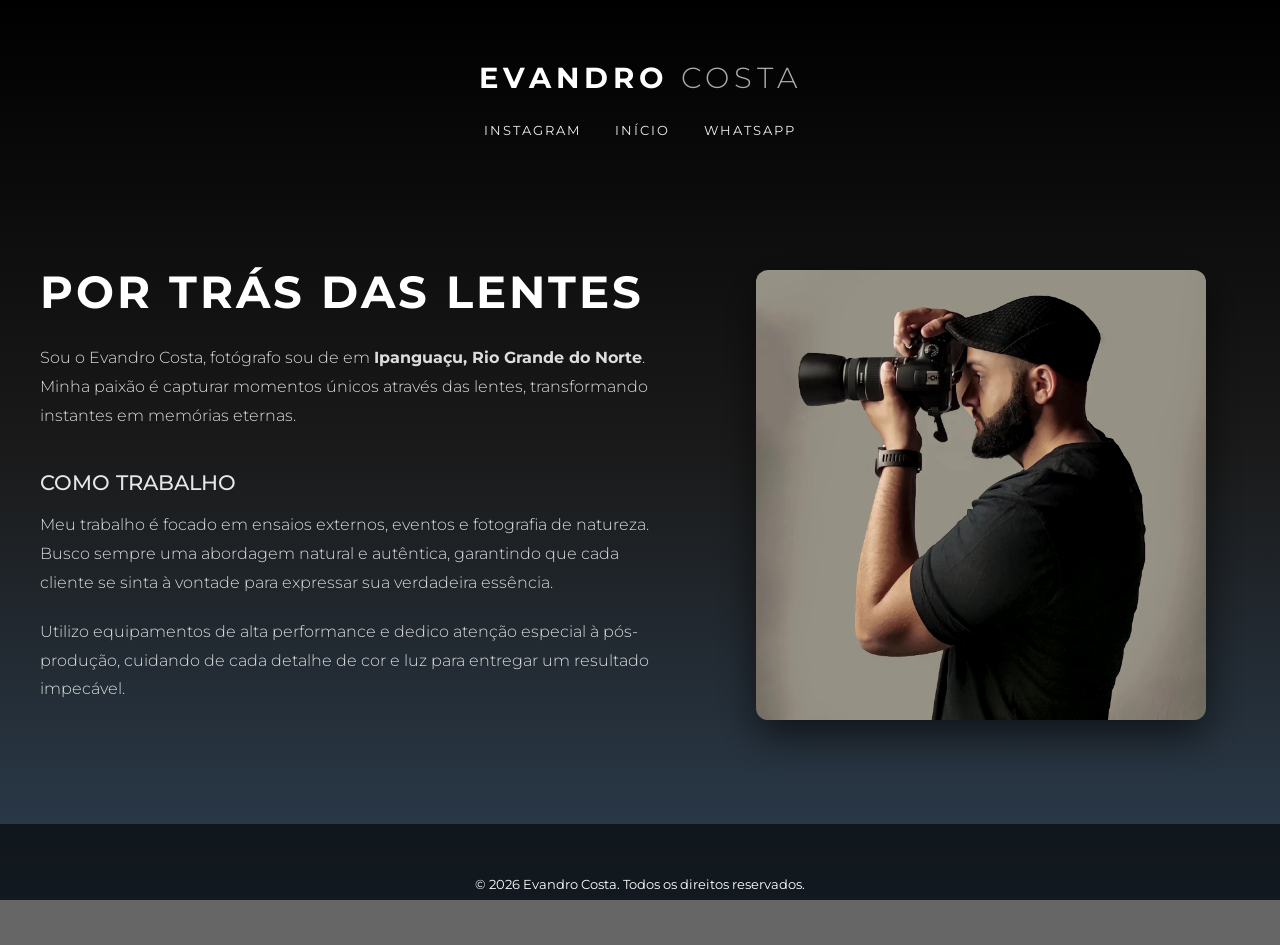
==== Sobre.html @ a17254c2 "site" ====
<!DOCTYPE html>
<html lang="pt-br">
<head>
    <meta charset="UTF-8">
    <meta name="viewport" content="width=device-width, initial-scale=1.0">
    <title>Sobre | Evandro Costa</title>
    <link rel="preconnect" href="https://fonts.googleapis.com">
    <link rel="preconnect" href="https://fonts.gstatic.com" crossorigin>
    <link href="https://fonts.googleapis.com/css2?family=Montserrat:wght@300;500;700&display=swap" rel="stylesheet">
    <link rel="stylesheet" href="Sobre.css">
</head>
<body>

    <header>
        <div class="container-header">
            <h1>Evandro <span>Costa</span></h1>
            <nav>
                <ul>
                    
                    <li><a href="https://www.instagram.com/SEU_USUARIO" target="_blank">Instagram</a></li>
                    <li><a href="Evandro.html">Início</a></li>
                    <li><a href="https://wa.me/5584999999999" target="_blank">Whatsapp</a></li>
                </ul>
            </nav>
        </div>
    </header>

    <main class="sobre-container">
        <section class="sobre-conteudo">
            <div class="sobre-texto">
                <h2>Por Trás das Lentes</h2>
                <p>Sou o Evandro Costa, fotógrafo sou de  em <strong>Ipanguaçu, Rio Grande do Norte</strong>. Minha paixão é capturar momentos únicos através das lentes, transformando instantes em memórias eternas.</p>
                <h3>Como Trabalho</h3>
                <p>Meu trabalho é focado em ensaios externos, eventos e fotografia de natureza. Busco sempre uma abordagem natural e autêntica, garantindo que cada cliente se sinta à vontade para expressar sua verdadeira essência.</p>
                
                <p>Utilizo equipamentos de alta performance e dedico atenção especial à pós-produção, cuidando de cada detalhe de cor e luz para entregar um resultado impecável.</p>
            </div>

            <div class="sobre-imagem">
                <img src="sobre.jpeg" alt="Fotógrafo Evandro" class="foto-perfil">
            </div>
        </section>
    </main>

    <footer>
        <p>&copy; 2026 Evandro Costa. Todos os direitos reservados.</p>
    </footer>

</body>
</html>
---- Sobre.css ----
/* ==========================================================
   CSS DO PORTFÓLIO - MANTENDO SEU ESTILO ORIGINAL
   ========================================================== */

/* 1. CONFIGURAÇÕES GERAIS E DEGRADÊ (Você já tinha) */
body {
    margin: 0;
    padding: 0;
    font-family: 'Montserrat', sans-serif;
    /* Degradê aplicado ao corpo inteiro */
    background: linear-gradient(180deg, #000000 0%, #1a1a1a 50%, #2c3e50 100%);
    background-attachment: fixed; 
    color: #ffffff;
    min-height: 100vh;
}

/* 2. HEADER (CABEÇALHO) (Você já tinha) */
header {
    padding: 60px 20px;
    text-align: center;
    background: transparent; /* Garante que o degradê apareça ao fundo */
}

header h1 {
    font-weight: 700;
    letter-spacing: 5px;
    text-transform: uppercase;
    font-size: 1.8rem;
    margin: 0;
}

header h1 span {
    font-weight: 300;
    color: #aaa; /* Cinza claro para contraste no fundo escuro */
}

nav ul {
    list-style: none;
    margin-top: 25px;
    padding: 0;
}

nav ul li {
    display: inline;
    margin: 0 15px;
}

nav ul li a {
    text-decoration: none;
    color: #eee;
    font-size: 0.8rem;
    letter-spacing: 2px;
    text-transform: uppercase;
    transition: 0.3s;
}

nav ul li a:hover {
    color: #007bff;
}

/* ----------------------------------------------------------
   3. LAYOUT DA PÁGINA SOBRE (ADICIONE ISTO AQUI)
   ---------------------------------------------------------- */

/* Container Principal para centralizar o conteúdo na tela */
.sobre-container {
    max-width: 1200px; /* Impede que o texto fique muito esticado em telas grandes */
    margin: 0 auto; /* Centraliza o container */
    padding: 50px 20px; /* Espaçamento interno */
}

/* Section que contém Texto e Imagem */
.sobre-conteudo {
    display: flex; /* Ativa o layout flexível */
    align-items: center; /* Centraliza verticalmente texto e imagem */
    justify-content: space-between; /* Dá espaço entre eles */
    gap: 60px; /* Espaçamento exato entre o fim do texto e o início da foto */
}

/* Estilização da Coluna de Texto */
.sobre-texto {
    flex: 1.2; /* O texto ocupa um pouco mais de espaço (1.2 partes) */
}

.sobre-texto h2 {
    font-size: 2.8rem;
    font-weight: 700;
    text-transform: uppercase;
    letter-spacing: 3px;
    margin-bottom: 25px;
    margin-top: 0;
}

.sobre-texto h3 {
    font-size: 1.3rem;
    font-weight: 500;
    color: #e7e7e7; /* Toque de cor harmônico */
    text-transform: uppercase;
    margin-top: 40px;
    margin-bottom: 15px;
}

.sobre-texto p {
    font-size: 1rem;
    font-weight: 300; /* Texto mais fino e chique */
    line-height: 1.8; /* Espaçamento entre linhas confortável */
    color: #ddd; /* Branco acinzentado para legibilidade suave */
    margin-bottom: 20px;
}

/* Estilização da Coluna da Imagem */
.sobre-imagem {
    flex: 1; /* A imagem ocupa 1 parte do espaço */
    display: flex;
    justify-content: center; /* Garante centralização interna se necessário */
}

/* Estilo harmônico da foto 'sobre.jpeg' */
.foto-perfil {
    width: 100%;
    max-width: 450px; /* Tamanho máximo elegante para a foto */
    height: auto; /* Mantém a proporção */
    border-radius: 12px; /* Bordas levemente arredondadas (combina com o portfólio) */
    
    /* Efeito de sombra profundo e suave para combinar com o fundo escuro */
    box-shadow: 0 15px 40px rgba(0, 0, 0, 0.6);
    
    /* Leve filtro para integrar a foto ao degradê de fundo */
    filter: brightness(0.95) contrast(1.05);
    
    transition: 0.3s ease; /* Transição suave para efeitos */
}

/* Efeito sutil ao passar o mouse na foto (hover) */
.foto-perfil:hover {
    transform: translateY(-5px); /* Foto sobe levemente */
    box-shadow: 0 20px 50px rgba(0, 0, 0, 0.8);
}

/* ----------------------------------------------------------
   4. RESPONSIVIDADE (PARA CELULARES)
   ---------------------------------------------------------- */
@media (max-width: 900px) {
    .sobre-conteudo {
        flex-direction: column-reverse; /* Empilha: Foto em cima, Texto embaixo */
        text-align: center;}}
footer {
    text-align: center;
    padding: 40px;
    font-size: 0.8rem;
    color: #ffffff;
    background: rgba(0, 0, 0, 0.6); /* Leve fundo escuro para separar da galeria */
    margin-top: 50px;
}
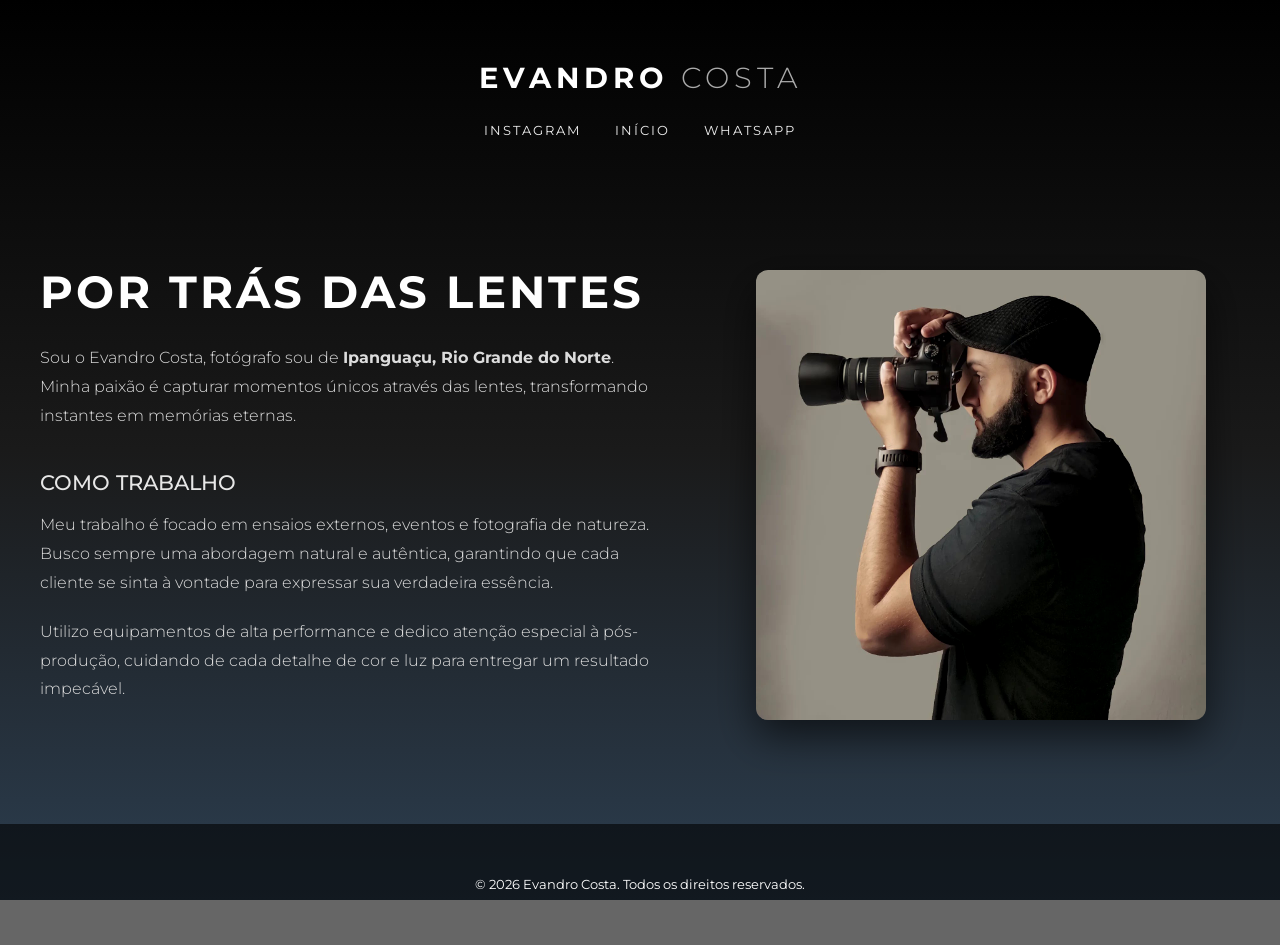
==== commit 32089536: "site" ====
--- a/Sobre.html
+++ b/Sobre.html
@@ -17,9 +17,9 @@
             <nav>
                 <ul>
                     
-                    <li><a href="https://www.instagram.com/SEU_USUARIO" target="_blank">Instagram</a></li>
-                    <li><a href="Evandro.html">Início</a></li>
-                    <li><a href="https://wa.me/5584999999999" target="_blank">Whatsapp</a></li>
+                    <li><a href="https://www.instagram.com/p/CxbDsnTr6F_/?igsh=MXV2ZXZjNmdxNmpqaA==" target="_blank">Instagram</a></li>
+                    <li><a href="index.html">Início</a></li>
+                    <li><a href="https://wa.me/5584999275229" target="_blank">Whatsapp</a></li>
                 </ul>
             </nav>
         </div>
@@ -29,7 +29,7 @@
         <section class="sobre-conteudo">
             <div class="sobre-texto">
                 <h2>Por Trás das Lentes</h2>
-                <p>Sou o Evandro Costa, fotógrafo sou de  em <strong>Ipanguaçu, Rio Grande do Norte</strong>. Minha paixão é capturar momentos únicos através das lentes, transformando instantes em memórias eternas.</p>
+                <p>Sou o Evandro Costa, fotógrafo sou de  <strong>Ipanguaçu, Rio Grande do Norte</strong>. Minha paixão é capturar momentos únicos através das lentes, transformando instantes em memórias eternas.</p>
                 <h3>Como Trabalho</h3>
                 <p>Meu trabalho é focado em ensaios externos, eventos e fotografia de natureza. Busco sempre uma abordagem natural e autêntica, garantindo que cada cliente se sinta à vontade para expressar sua verdadeira essência.</p>
                 
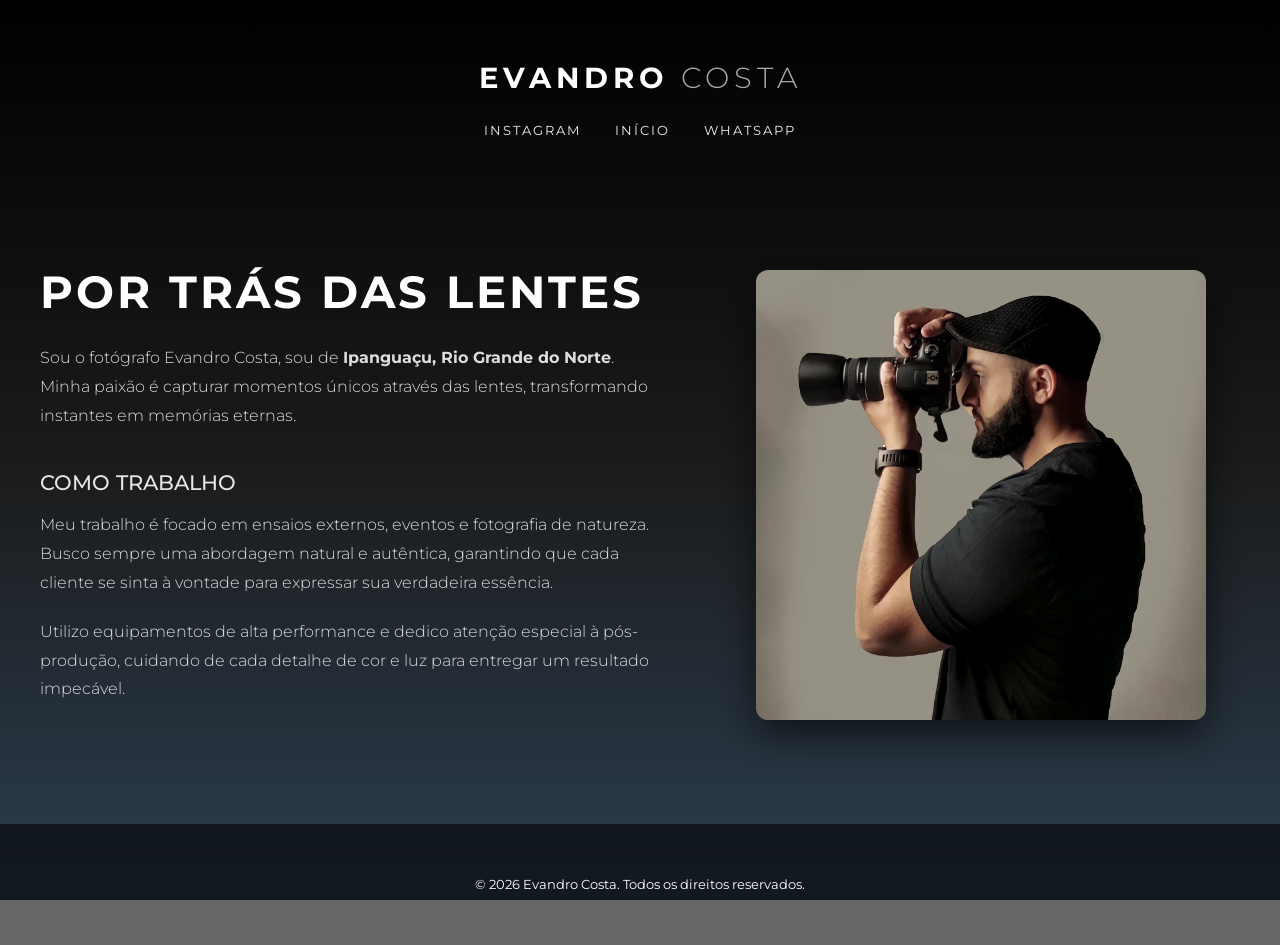
==== commit e55e9c7a: "Sobre.html" ====
--- a/Sobre.html
+++ b/Sobre.html
@@ -17,8 +17,8 @@
             <nav>
                 <ul>
                     
-                    <li><a href="https://www.instagram.com/p/CxbDsnTr6F_/?igsh=MXV2ZXZjNmdxNmpqaA==" target="_blank">Instagram</a></li>
-                    <li><a href="index.html">Início</a></li>
+                    <li><a href="https://www.instagram.com/evandro.cost?igsh=MXFvc2t5dGdldDVvcw=="_blank">Instagram</a></li>
+                    <li><a href="index.html">Início</a></li> 
                     <li><a href="https://wa.me/5584999275229" target="_blank">Whatsapp</a></li>
                 </ul>
             </nav>
@@ -29,7 +29,7 @@
         <section class="sobre-conteudo">
             <div class="sobre-texto">
                 <h2>Por Trás das Lentes</h2>
-                <p>Sou o Evandro Costa, fotógrafo sou de  <strong>Ipanguaçu, Rio Grande do Norte</strong>. Minha paixão é capturar momentos únicos através das lentes, transformando instantes em memórias eternas.</p>
+                <p>Sou o fotógrafo Evandro Costa, sou de  <strong>Ipanguaçu, Rio Grande do Norte</strong>. Minha paixão é capturar momentos únicos através das lentes, transformando instantes em memórias eternas.</p>
                 <h3>Como Trabalho</h3>
                 <p>Meu trabalho é focado em ensaios externos, eventos e fotografia de natureza. Busco sempre uma abordagem natural e autêntica, garantindo que cada cliente se sinta à vontade para expressar sua verdadeira essência.</p>
                 
@@ -47,4 +47,4 @@
     </footer>
 
 </body>
-</html>+</html>
